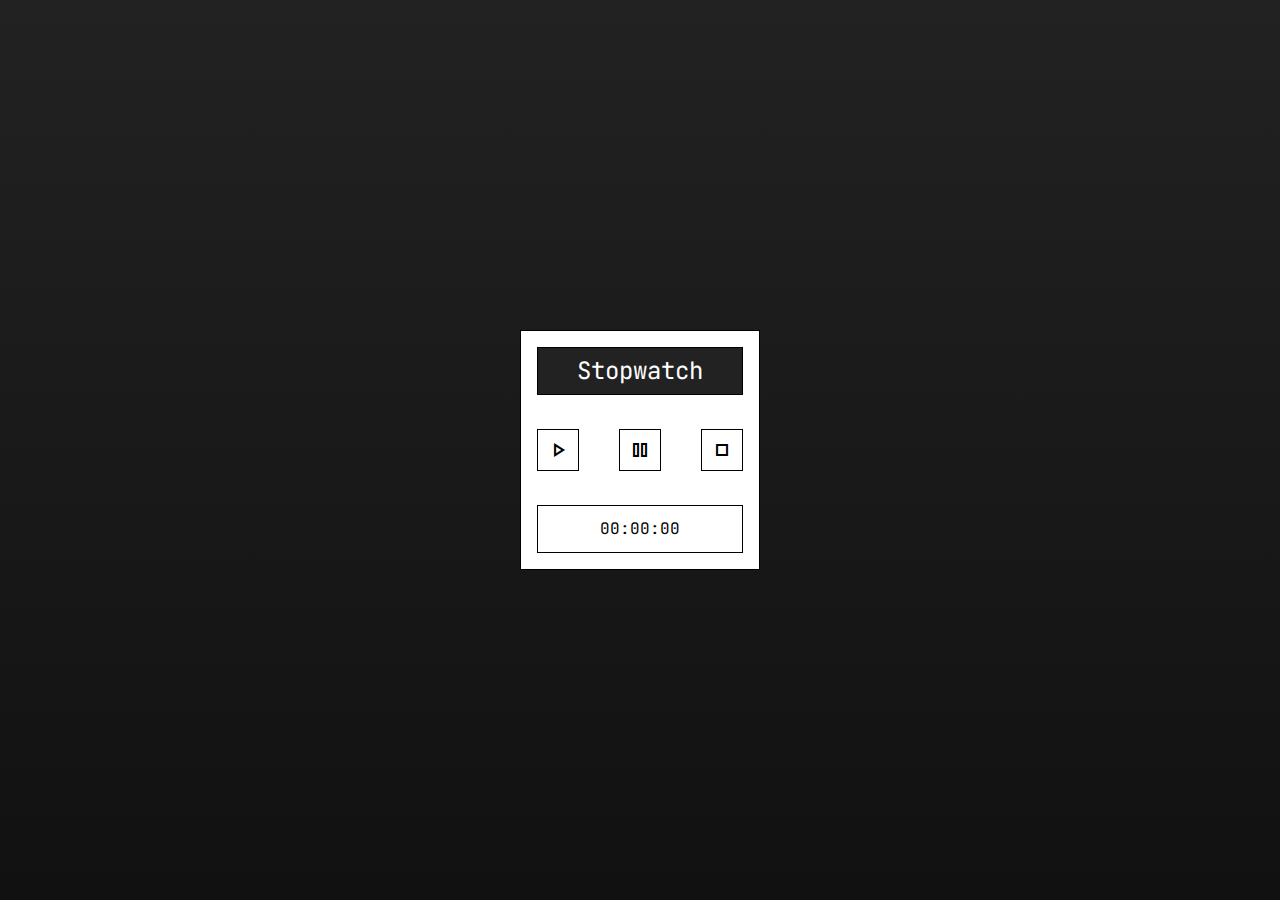
==== index.html @ 9880331f "Add files via upload" ====
<!DOCTYPE html>
<html lang="en">
  <head>
    <meta charset="UTF-8" />
    <meta http-equiv="X-UA-Compatible" content="IE=edge" />
    <meta name="viewport" content="width=device-width, initial-scale=1.0" />
    <title>Document</title>
    <link rel="stylesheet" href="reset.css" />
    <link
      rel="stylesheet"
      href="https://fonts.googleapis.com/css2?family=Material+Symbols+Outlined:opsz,wght,FILL,GRAD@20..48,100..700,0..1,-50..200"
    />
    <link rel="stylesheet" href="style.css" />
  </head>
  <body>
    <div class="wrapper">
      <div class="row">
        <h1>Stopwatch</h1>
      </div>
      <div class="row">
        <button class="button" id="start">
          <span class="material-symbols-outlined"> play_arrow </span>
        </button>
        <button class="button" id="pause">
          <span class="material-symbols-outlined"> pause </span>
        </button>
        <button class="button" id="restart">
          <span class="material-symbols-outlined"> stop </span>
        </button>
      </div>
      <div class="row">
        <p class="time" id="time">00:00:00</p>
      </div>
    </div>
    <script src="ui.js"></script>
    <script src="script.js"></script>
  </body>
</html>
---- style.css ----
@import url("https://fonts.googleapis.com/css2?family=JetBrains+Mono&display=swap");

body {
  height: 100vh;
  width: 100vw;
  display: flex;
  justify-content: center;
  align-items: center;
  background: linear-gradient(#222, #111);
  font-family: "JetBrains Mono", monospace;
}

.wrapper {
  display: flex;
  flex-direction: column;
  padding: 1rem;
  justify-content: space-between;
  border: 1px solid black;
  background-color: white;
  aspect-ratio: 1 / 1;
}

.row {
  height: 3rem;
  display: flex;
  justify-content: space-between;
  align-items: center;
  gap: 2.5rem;
}

.row:first-child,
.row:last-child {
  border: 1px solid black;
  justify-content: center;
}

.row:first-child {
  background-color: #222;
  color: white;
  font-size: 1.5rem;
}

.button {
  border: 1px solid black;
  color: black;
  padding: 0.5rem;
  display: flex;
  align-items: center;
  justify-content: center;
  transition: background-color 0.3s, color 0.3s, transform 0.3s;
}

.button-active {
  background-color: #222;
  color: white;
  transform: scale(1.05);
}

.button:hover {
  background-color: #222;
  color: white;
}

.button:active {
  transform: scale(1.05);
}
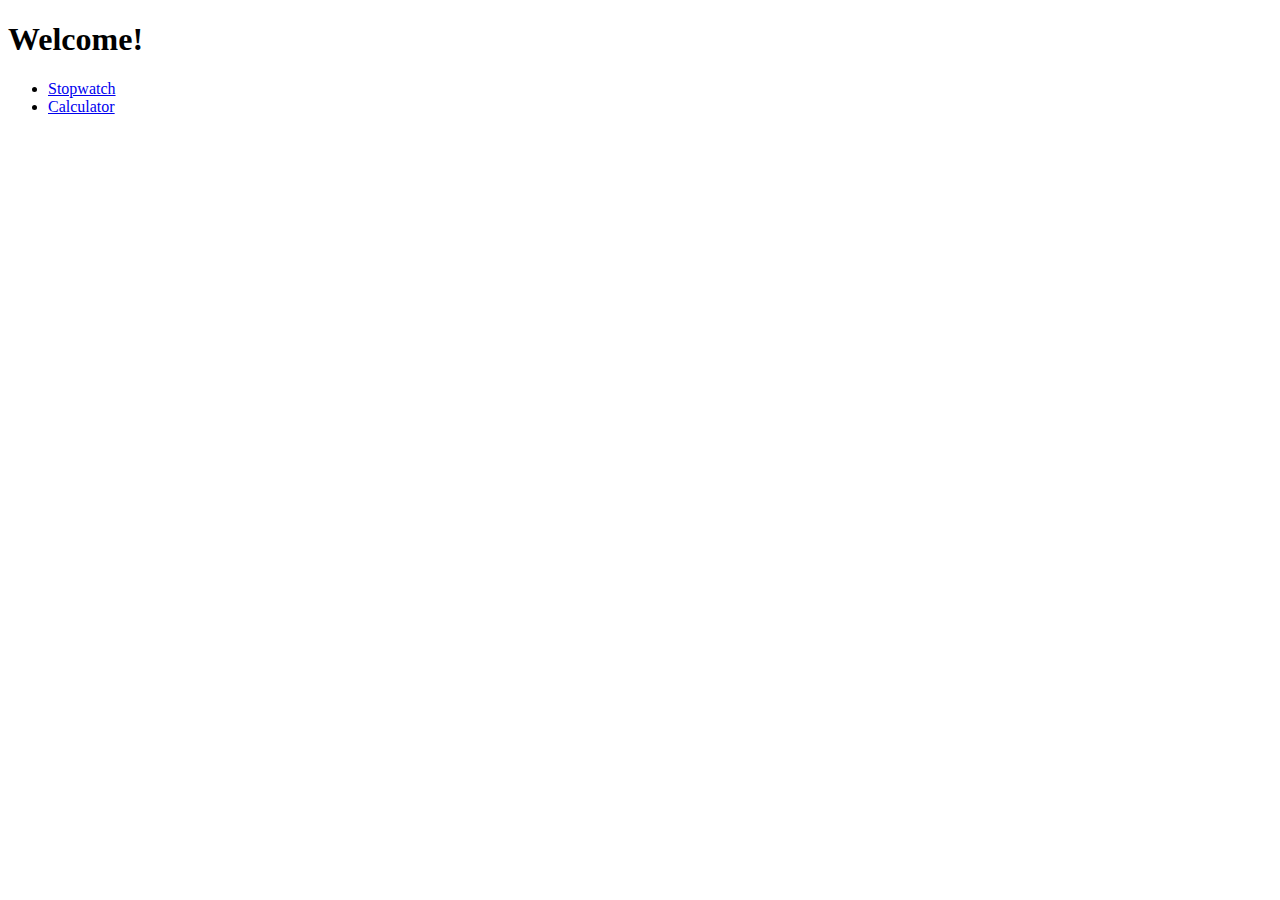
==== commit 2cb488a7: "add hub and two projects" ====
--- a/index.html
+++ b/index.html
@@ -5,34 +5,16 @@
     <meta http-equiv="X-UA-Compatible" content="IE=edge" />
     <meta name="viewport" content="width=device-width, initial-scale=1.0" />
     <title>Document</title>
-    <link rel="stylesheet" href="reset.css" />
-    <link
-      rel="stylesheet"
-      href="https://fonts.googleapis.com/css2?family=Material+Symbols+Outlined:opsz,wght,FILL,GRAD@20..48,100..700,0..1,-50..200"
-    />
-    <link rel="stylesheet" href="style.css" />
   </head>
   <body>
-    <div class="wrapper">
-      <div class="row">
-        <h1>Stopwatch</h1>
-      </div>
-      <div class="row">
-        <button class="button" id="start">
-          <span class="material-symbols-outlined"> play_arrow </span>
-        </button>
-        <button class="button" id="pause">
-          <span class="material-symbols-outlined"> pause </span>
-        </button>
-        <button class="button" id="restart">
-          <span class="material-symbols-outlined"> stop </span>
-        </button>
-      </div>
-      <div class="row">
-        <p class="time" id="time">00:00:00</p>
-      </div>
-    </div>
-    <script src="ui.js"></script>
-    <script src="script.js"></script>
+    <h1>Welcome!</h1>
+    <ul>
+      <li>
+        <a href="../stopwatch/index.html">Stopwatch</a>
+      </li>
+      <li>
+        <a href="../calculator/index.html">Calculator</a>
+      </li>
+    </ul>
   </body>
 </html>
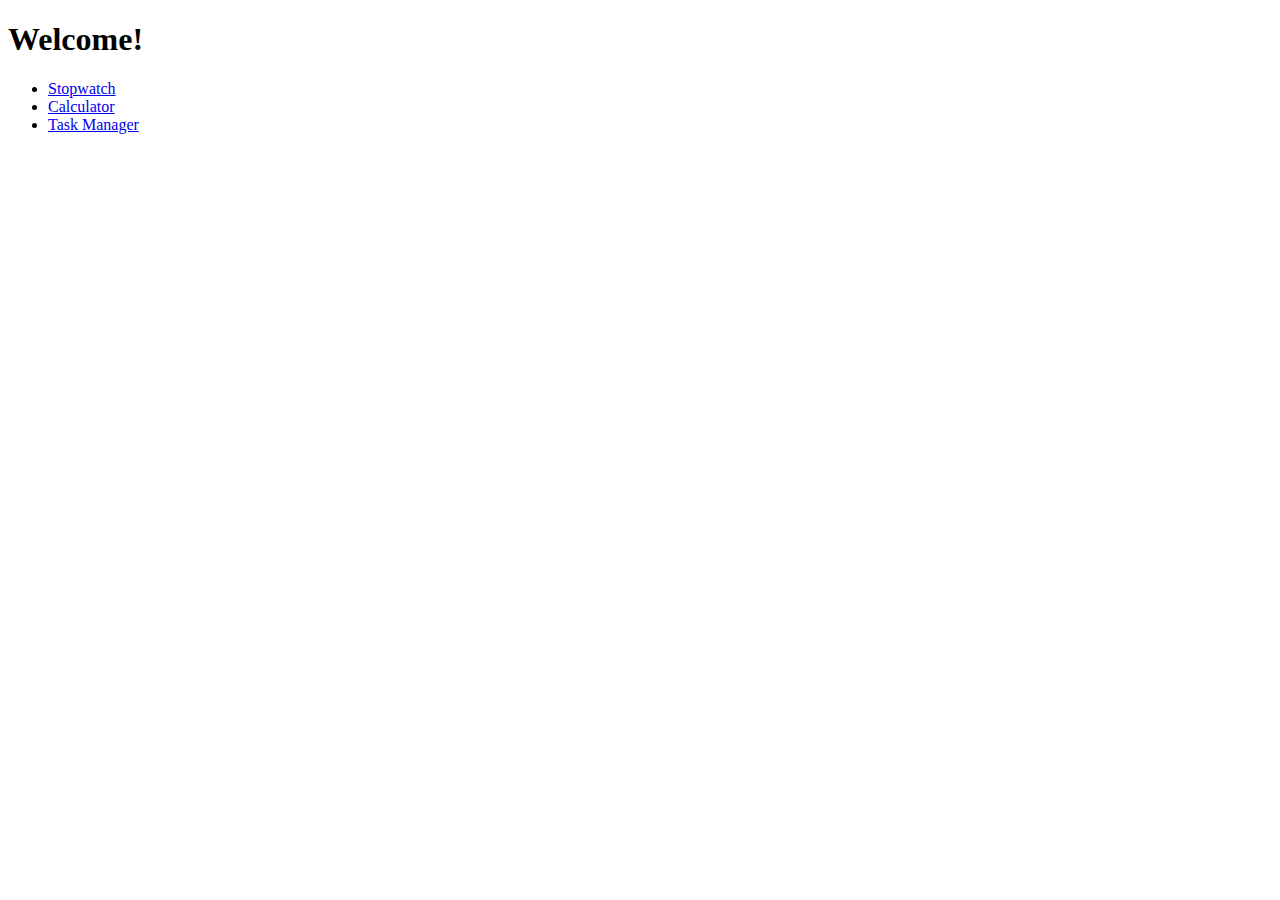
==== commit af8d5859: "add taskManager to index.html" ====
--- a/index.html
+++ b/index.html
@@ -10,10 +10,13 @@
     <h1>Welcome!</h1>
     <ul>
       <li>
-        <a href="../stopwatch/index.html">Stopwatch</a>
+        <a href="stopwatch/main.html">Stopwatch</a>
       </li>
       <li>
-        <a href="../calculator/index.html">Calculator</a>
+        <a href="calculator/main.html">Calculator</a>
+      </li>
+      <li>
+        <a href="taskmanager/index.html">Task Manager</a>
       </li>
     </ul>
   </body>
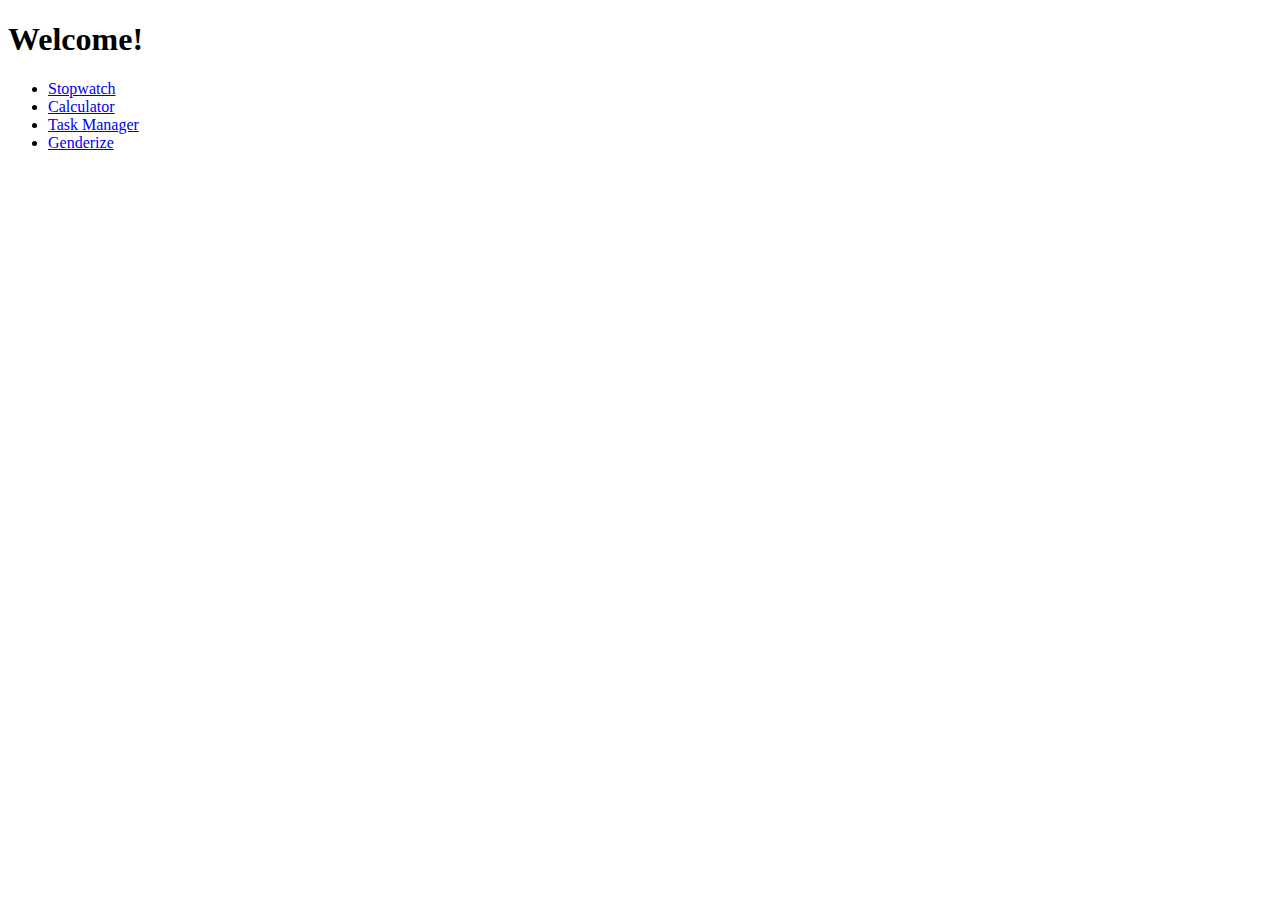
==== commit 16621db8: "new project: genderize" ====
--- a/index.html
+++ b/index.html
@@ -4,20 +4,23 @@
     <meta charset="UTF-8" />
     <meta http-equiv="X-UA-Compatible" content="IE=edge" />
     <meta name="viewport" content="width=device-width, initial-scale=1.0" />
-    <title>Document</title>
+    <title>Strada Projects</title>
   </head>
   <body>
     <h1>Welcome!</h1>
     <ul>
       <li>
-        <a href="stopwatch/main.html">Stopwatch</a>
+        <a href="stopwatch/index.html">Stopwatch</a>
       </li>
       <li>
-        <a href="calculator/main.html">Calculator</a>
+        <a href="calculator/index.html">Calculator</a>
       </li>
       <li>
         <a href="taskmanager/index.html">Task Manager</a>
       </li>
+      <li>
+        <a href="genderize/index.html">Genderize</a>
+      </li>
     </ul>
   </body>
 </html>
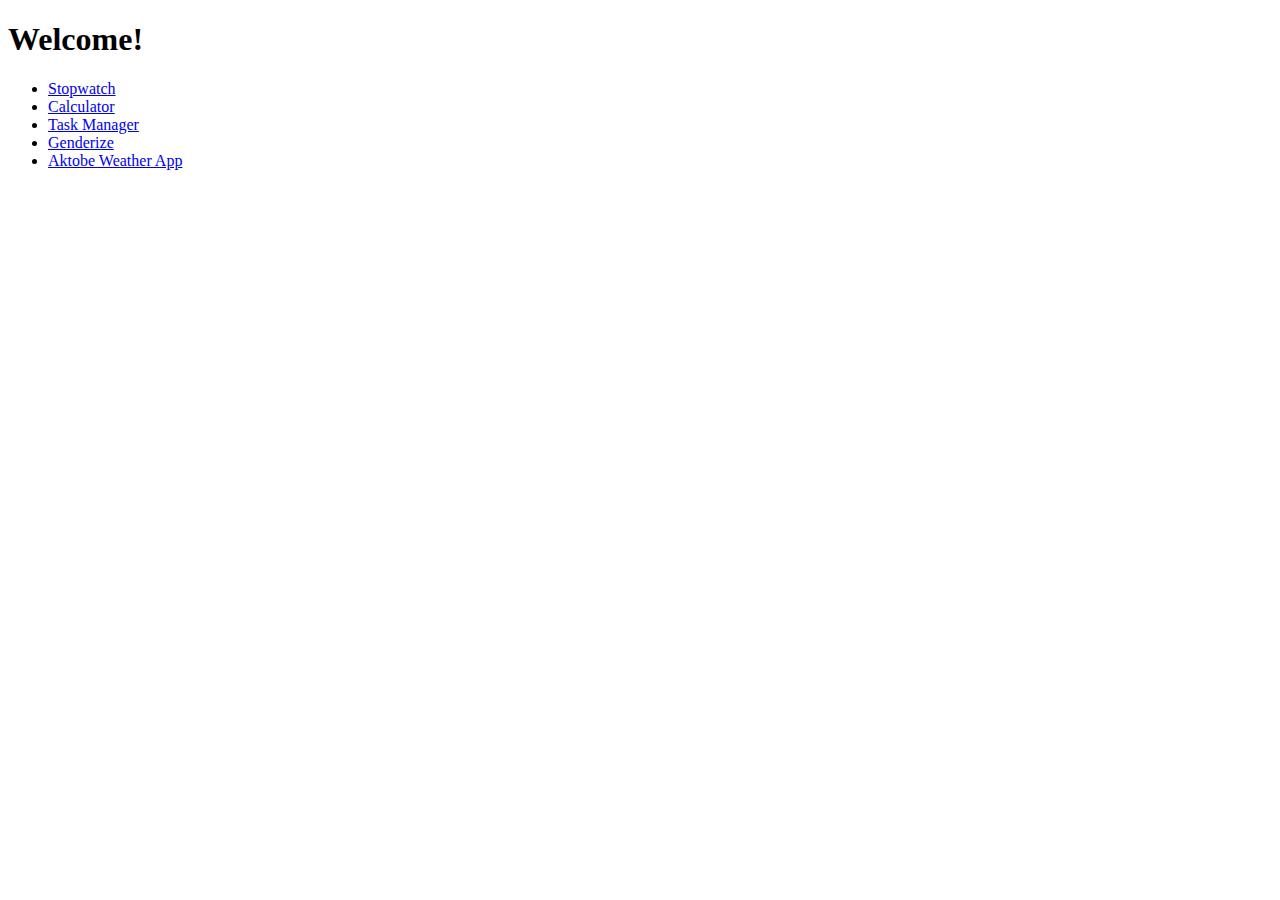
==== commit 105dd372: "Aktobe" ====
--- a/index.html
+++ b/index.html
@@ -21,6 +21,9 @@
       <li>
         <a href="genderize/index.html">Genderize</a>
       </li>
+      <li>
+        <a href="aktobe/index.html">Aktobe Weather App</a>
+      </li>
     </ul>
   </body>
 </html>
